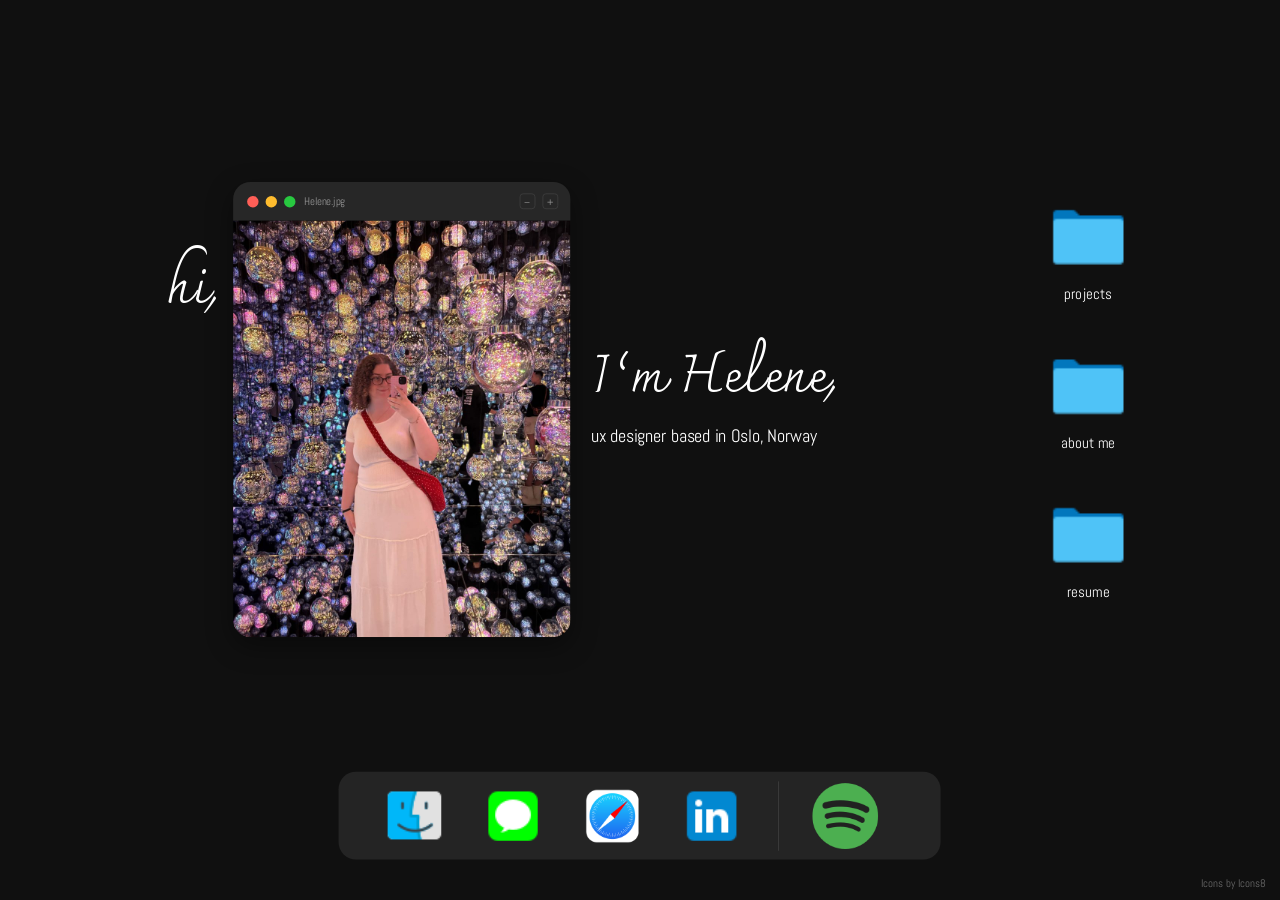
==== index.html @ e8d952a9 "Add files via upload" ====
<!DOCTYPE html>
<html lang="en">
<head>
<meta charset="UTF-8" />
<meta name="viewport" content="width=device-width, initial-scale=1.0" />
<title>Helene Widlund — UX Designer</title>
<meta name="description" content="Portfolio of Helene Widlund, UX designer based in Oslo, Norway." />
<link rel="preconnect" href="https://fonts.googleapis.com">
<link rel="preconnect" href="https://fonts.gstatic.com" crossorigin>
<link href="https://fonts.googleapis.com/css2?family=Abel&family=Charmonman:wght@400;700&display=swap" rel="stylesheet">
<link rel="stylesheet" href="style.css" />
</head>
<body>

<!-- ============ HOME DESKTOP SCENE ============ -->
<div class="stage-viewport" id="stage-viewport">
  <div class="stage" id="stage">

    <!-- Photo window -->
    <div class="photo-window">
      <div class="window-titlebar-strip">
        <div class="traffic-lights"><span class="dot dot-red"></span><span class="dot dot-yellow"></span><span class="dot dot-green"></span></div>
        <span class="photo-filename">Helene.jpg</span>
        <div class="zoom-controls">
          <button class="zoom-btn" id="zoom-out" aria-label="Zoom out">–</button>
          <button class="zoom-btn" id="zoom-in" aria-label="Zoom in">+</button>
        </div>
      </div>
      <div class="photo-frame">
        <img id="hero-photo" src="assets/images/hero-photo.jpg" alt="Helene at an immersive light installation" />
      </div>
    </div>

    <p class="script-text hi-text">hi,</p>

    <div class="intro-block">
      <p class="script-text im-helene">I&rsquo;m Helene,</p>
      <p class="tagline">ux designer based in Oslo, Norway</p>
    </div>

    <div class="folder-stack">
      <button class="folder-icon" data-open="projects">
        <img src="assets/images/folder-icon.png" alt="" />
        <span>projects</span>
      </button>
      <button class="folder-icon" data-open="about">
        <img src="assets/images/folder-icon.png" alt="" />
        <span>about me</span>
      </button>
      <a class="folder-icon" href="assets/resume.pdf" target="_blank" rel="noopener">
        <img src="assets/images/folder-icon.png" alt="" />
        <span>resume</span>
      </a>
    </div>

    <div class="dock">
      <a class="dock-icon" href="#" aria-label="Finder">
        <img src="assets/images/dock-finder.png" alt="Finder" />
      </a>
      <a class="dock-icon" href="mailto:helene.widUX@outlook.com" aria-label="Messages / contact">
        <img src="assets/images/dock-messages.png" alt="Messages" />
      </a>
      <a class="dock-icon" href="#" aria-label="Safari">
        <img class="dock-icon-safari" src="assets/images/dock-safari.png" alt="Safari" />
      </a>
      <a class="dock-icon" href="https://www.linkedin.com/in/helenewid" target="_blank" rel="noopener" aria-label="LinkedIn">
        <img src="assets/images/dock-linkedin.png" alt="LinkedIn" />
      </a>
      <span class="dock-divider"></span>
      <a class="dock-icon" href="https://open.spotify.com/" target="_blank" rel="noopener" aria-label="Spotify">
        <img src="assets/images/dock-spotify.png" alt="Spotify" />
      </a>
    </div>

  </div>
</div>

<a class="icon-credit" href="https://icons8.com" target="_blank" rel="noopener">Icons by Icons8</a>

<!-- ============ OVERLAY BACKDROP ============ -->
<div class="backdrop" id="backdrop"></div>

<!-- ============ PROJECTS WINDOW ============ -->
<div class="window projects-window" id="window-projects" role="dialog" aria-label="Projects">
  <div class="window-titlebar">
    <div class="traffic-lights">
      <button class="dot dot-red" data-close="projects" aria-label="Close"></button>
      <span class="dot dot-yellow"></span>
      <span class="dot dot-green"></span>
    </div>
  </div>
  <div class="window-body projects-body">
    <h2 class="projects-heading">Projects</h2>
    <ul class="projects-list">
      <li>
        <button class="project-row" data-open-project="wittario">
          <span class="project-logo" style="background:#e8e8e8;">
            <img src="assets/images/project-wittario-logo.png" alt="" />
          </span>
          <span class="project-copy">
            <span class="project-title">Wittario</span>
            <span class="project-desc">A learning platform in need of a UX redesign</span>
          </span>
        </button>
      </li>
      <li>
        <button class="project-row" data-open-project="suppassion">
          <span class="project-logo" style="background:#fff;">
            <img src="assets/images/project-suppassion-logo.png" alt="" />
          </span>
          <span class="project-copy">
            <span class="project-title">SupPassion</span>
            <span class="project-desc">A football app created for fans all over the world</span>
          </span>
        </button>
      </li>
    </ul>
  </div>
</div>

<!-- ============ ABOUT ME WINDOW ============ -->
<div class="window about-window" id="window-about" role="dialog" aria-label="About me">
  <div class="window-titlebar">
    <div class="traffic-lights">
      <button class="dot dot-red" data-close="about" aria-label="Close"></button>
      <span class="dot dot-yellow"></span>
      <span class="dot dot-green"></span>
    </div>
  </div>
  <div class="window-body about-body">
    <div class="about-layout">
      <aside class="about-sidebar">
        <button class="about-profile" data-about-tab="overview" aria-label="Back to overview">
          <img class="about-avatar" src="assets/images/about-avatar.jpg" alt="Helene" />
          <span class="about-profile-text">
            <span class="about-name">Helene</span>
            <span class="about-role">UX designer</span>
          </span>
        </button>
        <hr class="about-divider" />
        <nav class="about-nav">
          <button class="about-nav-item" data-about-tab="tools">
            <img src="assets/images/icon-tools.png" alt="" />
            <span>Tools &amp; Skills</span>
          </button>
          <button class="about-nav-item" data-about-tab="work">
            <img src="assets/images/icon-work.png" alt="" />
            <span>How I work</span>
          </button>
          <button class="about-nav-item" data-about-tab="experience">
            <img src="assets/images/icon-experience.png" alt="" />
            <span>Experience</span>
          </button>
          <button class="about-nav-item" data-about-tab="contact">
            <img src="assets/images/icon-contact.png" alt="" />
            <span>Contact</span>
          </button>
        </nav>
      </aside>

      <div class="about-main">

        <section class="about-panel" data-panel="overview">
          <p class="about-heading">Helene Widlund</p>
          <p class="about-subheading">UX designer &ndash; Oslo, Norway</p>
          <hr class="about-divider about-divider-main" />
          <div class="about-photo-frame">
            <img src="assets/images/about-photo.jpg" alt="Helene portrait" />
          </div>
        </section>

        <section class="about-panel" data-panel="tools" hidden>
          <p class="about-heading">Tools &amp; Skills</p>
          <p class="tool-group-label">Design &amp; Prototyping</p>
          <div class="pill-row">
            <span class="pill"><img src="assets/images/tool-figma.png" alt="" />Figma</span>
            <span class="pill"><img src="assets/images/tool-miro.png" alt="" />Miro</span>
            <span class="pill"><img src="assets/images/tool-illustrator.png" alt="" />Illustrator</span>
            <span class="pill"><img src="assets/images/tool-framer.png" alt="" />Framer</span>
          </div>
          <hr class="about-divider about-divider-main" />
          <p class="tool-group-label">Research &amp; Testing</p>
          <div class="pill-row">
            <span class="pill pill-plain">Observations</span>
            <span class="pill pill-plain">Workshops</span>
            <span class="pill pill-plain">Design thinking</span>
            <span class="pill pill-plain">User flows</span>
            <span class="pill pill-plain">Interviews</span>
            <span class="pill pill-plain">Comparative testing</span>
          </div>
        </section>

        <section class="about-panel" data-panel="work" hidden>
          <p class="about-heading">How I Work</p>
          <p class="about-subheading">My approach to design and collaboration.</p>
          <hr class="about-divider about-divider-main" />
          <ul class="work-principle-list">
            <li class="work-principle">
              <p class="work-principle-title">Start with the user, not the screen</p>
              <p class="work-principle-desc">I don&rsquo;t open Figma first. I start by understanding who I&rsquo;m designing for: through interviews, workshops, and mapping out how people actually move through a problem before I decide how to solve it.</p>
            </li>
            <li class="work-principle">
              <p class="work-principle-title">Structure before polish</p>
              <p class="work-principle-desc">A good experience needs a clear hierarchy before it needs a nice interface. I focus on getting the flow and the information right first, so the visual layer supports it instead of covering for it.</p>
            </li>
            <li class="work-principle">
              <p class="work-principle-title">Test early, adjust often</p>
              <p class="work-principle-desc">I&rsquo;d rather show something rough to real users early and be wrong quickly than spend weeks polishing a direction that isn&rsquo;t landing. Small rounds of testing shape almost everything I design.</p>
            </li>
            <li class="work-principle">
              <p class="work-principle-title">Simple, not empty</p>
              <p class="work-principle-desc">Removing features isn&rsquo;t the same as simplifying. I look for ways to organize and prioritize what&rsquo;s already there, so complexity feels manageable instead of overwhelming.</p>
            </li>
          </ul>
        </section>

        <section class="about-panel" data-panel="experience" hidden>
          <p class="about-heading">Experience</p>
          <ul class="experience-list">
            <li class="experience-entry">
              <p class="experience-role">Wittario &mdash; Project lead</p>
              <p class="experience-meta">November 2025 &ndash; February 2026</p>
              <p class="experience-desc">Project lead for a collaborative project combining integration with gamified learning.</p>
            </li>
            <li class="experience-entry">
              <p class="experience-role">SupPassion &mdash; UX &amp; Product Designer</p>
              <p class="experience-meta">2025 &ndash; 2026 &middot; Freelance</p>
              <p class="experience-desc">Freelance UX and product design work on SupPassion, a live match-room app for football fans.</p>
            </li>
            <li class="experience-entry">
              <p class="experience-role">Wittario &mdash; UX Design Intern</p>
              <p class="experience-meta">February 2025 &ndash; June 2025</p>
              <p class="experience-desc">Worked on the Wittario project as my graduation project for university.</p>
            </li>
          </ul>

          <hr class="about-divider" />

          <p class="about-heading" style="font-size:18px;">Education</p>
          <ul class="experience-list">
            <li class="experience-entry">
              <p class="experience-role">Bachelor&rsquo;s in UX Design</p>
              <p class="experience-meta">The Hague University of Applied Sciences &middot; 2022 &ndash; 2025</p>
            </li>
            <li class="experience-entry">
              <p class="experience-role">Bachelor&rsquo;s in History</p>
              <p class="experience-meta">University of South-Eastern Norway &middot; 2019 &ndash; 2022</p>
            </li>
          </ul>
        </section>

        <section class="about-panel" data-panel="contact" hidden>
          <p class="about-heading">Contact</p>
          <p class="placeholder-copy">Email: <a href="mailto:helene.widUX@outlook.com">helene.widUX@outlook.com</a><br />LinkedIn: <a href="https://www.linkedin.com/in/helenewid" target="_blank" rel="noopener">linkedin.com/in/helenewid</a></p>
        </section>

      </div>
    </div>
  </div>
</div>

<!-- ============ WITTARIO CASE STUDY WINDOW ============ -->
<div class="window wittario-window" id="window-wittario" role="dialog" aria-label="Wittario case study">
  <div class="window-titlebar">
    <div class="traffic-lights">
      <button class="dot dot-red" data-close="wittario" aria-label="Close"></button>
      <span class="dot dot-yellow"></span>
      <span class="dot dot-green"></span>
    </div>
    <button class="back-to-projects" data-back-to-projects>&larr; Projects</button>
  </div>

  <nav class="case-contents">
    <a href="#w-overview">Overview</a>
    <a href="#w-research">Research &amp; Discovery</a>
    <a href="#w-decisions">Design decisions</a>
    <a href="#w-outcome">Outcome</a>
  </nav>

  <div class="window-body wittario-body">

    <section id="w-overview" class="case-section">
      <h1 class="case-title">Wittario</h1>

      <div class="case-hero">
        <img class="case-hero-image" src="assets/images/wittario-hero.webp" alt="Wittario home page open on a laptop" />
        <div class="case-meta-cards">
          <div class="meta-card"><span class="meta-label">My role</span><span class="meta-value">UX/UI Designer</span></div>
          <div class="meta-card"><span class="meta-label">Timeline</span><span class="meta-value">Spring 2025</span></div>
          <div class="meta-card">
            <span class="meta-label">Tools used</span>
            <span class="meta-value meta-tools">
              <img src="assets/images/wittario-tool-figma.png" alt="Figma" />
              <img src="assets/images/wittario-tool-miro.png" alt="Miro" />
            </span>
          </div>
        </div>
      </div>

      <p class="case-copy">Wittario is a platform where users can create learning games, but the game creation experience had become difficult to navigate. Important actions competed for attention, the next steps were sometimes unclear, and creating content was more complicated than necessary.</p>
      <p class="case-copy">The challenge was to make existing functionalities feel clearer, more structured and easier to move through.</p>

      <hr class="case-divider" />

      <p class="case-subheading">My process</p>
      <div class="process-steps">
        <span class="process-step">Research</span>
        <span class="process-step">Analyse</span>
        <span class="process-step">Ideate</span>
        <span class="process-step">Prototype</span>
        <span class="process-step">Test</span>
      </div>
    </section>

    <section id="w-research" class="case-section">
      <p class="case-subheading">Research &amp; Discovery</p>
      <p class="case-copy">I started this project with a platform analysis of Wittario itself. This way, I could go in with a fresh set of eyes and take on the role of a new user myself to see where and why the users got stuck.</p>
      <p class="case-copy">The goal of the discovery phase was to understand where the friction happened in the existing flow.</p>

      <p class="case-subheading case-subheading-sm">Key insights</p>
      <ul class="insight-list">
        <li>
          <span class="insight-title">Clearer guidance</span>
          <p>The UI presented users with the functionalities they needed, but the hierarchy did not communicate clear enough where to begin or what happens next.</p>
        </li>
        <li>
          <span class="insight-title">Too much is never good</span>
          <p>Creating games involved information and actions competing within the same space. Simplifying that became an important focus.</p>
        </li>
        <li>
          <span class="insight-title">Missing functionalities was not the problem</span>
          <p>Rather than adding even more features, the focus needed to be on making the existing functionalities easier to use and understand.</p>
        </li>
      </ul>
    </section>

    <section id="w-decisions" class="case-section">
      <p class="case-subheading">Design decisions</p>

      <div class="before-shot">
        <img src="assets/images/wittario-before.png" alt="Wittario before redesign" />
        <p class="before-caption before-caption-1">Unclear starting point</p>
        <p class="before-caption before-caption-2">What&rsquo;s the difference?</p>
      </div>

      <div class="compare-card">
        <p class="compare-heading">The homepage</p>
        <div class="compare-row">
          <p class="compare-copy">The new structure gives a stronger sense of progression and direction, and makes the information easier to scan.</p>
          <img src="assets/images/wittario-homepage-1.png" alt="Redesigned Wittario homepage" />
        </div>
        <p class="compare-footnote">The redesigned homepage</p>
      </div>

      <div class="compare-card">
        <p class="compare-heading">Game creation</p>
        <div class="compare-row">
          <p class="compare-copy">The new structure gives a stronger sense of progression and direction, and makes the information easier to scan.</p>
          <div class="compare-image-pair">
            <img src="assets/images/wittario-taskmanager.png" alt="Redesigned task creation screen" />
            <img src="assets/images/wittario-game-type.png" alt="Redesigned game type selection screen" />
          </div>
        </div>
        <p class="compare-footnote">The new pages for game and task creation</p>
      </div>
    </section>

    <section id="w-outcome" class="case-section">
      <p class="case-subheading">Outcome &amp; reflection</p>
      <p class="case-copy">This project made it clear to me that simplifying an experience doesn&rsquo;t necessarily mean removing functionality. It&rsquo;s often more important to create a good structure and hierarchy for users to understand so that complex functionalities won&rsquo;t get overwhelming.</p>
      <p class="case-subheading case-subheading-sm">What I&rsquo;d do differently</p>
      <p class="case-copy">I would have liked to involve users even earlier and more frequently throughout the design process, using smaller rounds of testing to validate my design before developing them further.</p>
    </section>

  </div>
</div>

<!-- ============ SUPPASSION CASE STUDY WINDOW ============ -->
<div class="window wittario-window" id="window-suppassion" role="dialog" aria-label="SupPassion case study">
  <div class="window-titlebar">
    <div class="traffic-lights">
      <button class="dot dot-red" data-close="suppassion" aria-label="Close"></button>
      <span class="dot dot-yellow"></span>
      <span class="dot dot-green"></span>
    </div>
    <button class="back-to-projects" data-back-to-projects>&larr; Projects</button>
  </div>

  <nav class="case-contents">
    <a href="#s-overview">Overview</a>
    <a href="#s-research">Research &amp; Discovery</a>
    <a href="#s-decisions">Design decisions</a>
    <a href="#s-outcome">Outcome</a>
  </nav>

  <div class="window-body wittario-body">

    <section id="s-overview" class="case-section">
      <h1 class="case-title">SupPassion</h1>

      <div class="case-hero">
        <img class="case-hero-image" src="assets/images/suppassion-hero.png" alt="SupPassion login screen on a phone" />
        <div class="case-meta-cards">
          <div class="meta-card"><span class="meta-label">My role</span><span class="meta-value">Product Designer</span></div>
          <div class="meta-card"><span class="meta-label">Timeline</span><span class="meta-value">2025&ndash;2026</span></div>
          <div class="meta-card">
            <span class="meta-label">Tools used</span>
            <span class="meta-value meta-tools">
              <img src="assets/images/tool-figma.png" alt="Figma" />
              <img src="assets/images/tool-miro.png" alt="Miro" />
            </span>
          </div>
        </div>
      </div>

      <p class="case-copy">SupPassion is an app that works as a live match room where friends can react, compete and experience a football game together. Supporters can create a group with their friends, communicate through text and audio, participate in playful activities, and follow the match together.</p>
      <p class="case-copy">The biggest design challenge of this project was to find a balance between energy and activity without making the experience too noisy. It was important to find a good middle-ground, to make sure not too much would happen at the same time.</p>

      <hr class="case-divider" />

      <p class="case-subheading">My process</p>
      <div class="process-steps">
        <span class="process-step">Research</span>
        <span class="process-step">Analyse</span>
        <span class="process-step">Ideate</span>
        <span class="process-step">Prototype</span>
        <span class="process-step">Test</span>
      </div>
    </section>

    <section id="s-research" class="case-section">
      <p class="case-subheading">Research &amp; Discovery</p>
      <p class="case-copy">Without much football-watching experience myself, I had to do extensive research into the user to find out what they would want out of an app like this. I did interviews, held workshops, and created a whole bunch of concepts that I laid out for the user.</p>

      <p class="case-subheading case-subheading-sm">Key insights</p>
      <ul class="insight-list">
        <li>
          <span class="insight-title">Too much can become overwhelming</span>
          <p>Combining live content, chat, predictions, competition and group interaction can quickly become too much for the user. It&rsquo;s important to find a balance.</p>
        </li>
        <li>
          <span class="insight-title">Gamification creates reasons to stay</span>
          <p>Predictions, quizzes, AI tactical content and friend leaderboards make participation playful and fun, and gives the user an incentive to stay active.</p>
        </li>
      </ul>

      <div class="compare-image-pair" style="margin-top:20px;">
        <img src="assets/images/suppassion-matchroom-home.png" alt="Match room home screen" />
        <img src="assets/images/suppassion-chat.png" alt="Chat list screen" />
      </div>
    </section>

    <section id="s-decisions" class="case-section">
      <p class="case-subheading">Design decisions</p>

      <div class="compare-card">
        <p class="compare-heading">A central matchroom</p>
        <div class="compare-row">
          <p class="compare-copy">The experience was organized around a single live space that stays active before, during, and after kick-off.</p>
          <div class="compare-image-pair">
            <img src="assets/images/suppassion-matchroom-before.png" alt="Matchroom before kickoff" />
            <img src="assets/images/suppassion-matchroom-during.png" alt="Matchroom during the game" />
          </div>
        </div>
        <p class="compare-footnote">The matchroom before and during a game</p>
      </div>

      <div class="compare-card">
        <p class="compare-heading">Simple gamification</p>
        <div class="compare-row">
          <p class="compare-copy">Points, predictions, quizzes and leaderboards were used to encourage participation and friendly competition between friends, without making that the main experience.</p>
          <img src="assets/images/suppassion-friendgroup.png" alt="Friend group page" />
        </div>
        <p class="compare-footnote">The friend-group page</p>
      </div>
    </section>

    <section id="s-outcome" class="case-section">
      <p class="case-subheading">Outcome &amp; reflection</p>
      <p class="case-copy">SupPassion so far has created a strong foundation for a more social and interactive match experience. It is still a work in progress, with more testing and iteration waiting to happen.</p>
      <p class="case-copy">The project taught me how to design for community, emotion and live engagement, something I have never done before.</p>
      <p class="case-subheading case-subheading-sm">What I&rsquo;d do differently</p>
      <p class="case-copy">I would have liked to bring even more users in during the research phase, to get even more insights into what users might want. I would also have liked to get more input on just the design part, what users liked and didn&rsquo;t like. More testing is always wanted and needed.</p>
    </section>

  </div>
</div>

<script src="script.js"></script>
</body>
</html>
---- style.css ----
:root {
  --bg: #101010;
  --panel: #242424;
  --panel-alt: #272727;
  --border: #3d3d3d;
  --text-dim: #bababa;
  --text-dimmer: #9a9a9a;
  --text-faint: #8c8c8c;
  --accent: #0086d9;
  --green-bg: #252f20;
  --green-border: #8fa783;
  --font-script: 'Charmonman', cursive;
  --font-body: 'Abel', sans-serif;
}

* { box-sizing: border-box; }

html, body {
  margin: 0;
  padding: 0;
  background: var(--bg);
  color: #fff;
  font-family: var(--font-body);
  overflow-x: hidden;
}

button { font: inherit; }
a { color: inherit; }

/* ============ HOME STAGE ============ */

.stage-viewport {
  width: 100vw;
  height: 100vh;
  overflow: hidden;
  display: flex;
  align-items: center;
  justify-content: center;
  background: var(--bg);
}

.stage {
  position: relative;
  width: 1440px;
  height: 1024px;
  flex-shrink: 0;
  transform-origin: center center;
}

.script-text {
  position: absolute;
  font-family: var(--font-script);
  font-size: 60px;
  color: #fff;
  margin: 0;
  white-space: nowrap;
  line-height: 1;
}
.hi-text { left: 181px; top: 300px; }
.intro-block { position: absolute; left: 664px; top: 401px; }
.im-helene { position: static; margin: 0; }
.tagline {
  margin: 22px 0 0;
  font-family: var(--font-body);
  font-size: 20px;
  color: #fff;
}

.photo-window {
  position: absolute;
  left: 257px;
  top: 207px;
  width: 384px;
  height: 518px;
  border-radius: 20px;
  overflow: hidden;
  box-shadow: 0 10px 30px rgba(0,0,0,.4);
}
.window-titlebar-strip {
  height: 44px;
  background: var(--panel-alt);
  display: flex;
  align-items: center;
  gap: 10px;
  padding: 0 14px 0 16px;
}
.photo-filename { font-size: 12px; color: #969696; }
.zoom-controls { margin-left: auto; display: flex; gap: 8px; }
.zoom-btn {
  width: 18px; height: 18px;
  border-radius: 4px;
  border: 1px solid var(--border);
  background: transparent;
  color: #969696;
  cursor: pointer;
  line-height: 1;
  display: flex; align-items: center; justify-content: center;
  font-size: 13px;
}
.photo-frame {
  height: 474px;
  overflow: hidden;
}
.photo-frame img {
  width: 100%; height: 100%;
  object-fit: cover;
  transition: transform .25s ease;
  transform: scale(1);
}
.photo-frame.zoomed img { transform: scale(1.18); }

.folder-stack {
  position: absolute;
  left: 1182px;
  top: 220px;
  display: flex;
  flex-direction: column;
  gap: 44px;
}
.folder-icon {
  width: 96px;
  background: none;
  border: none;
  color: #fff;
  cursor: pointer;
  display: flex;
  flex-direction: column;
  align-items: center;
  gap: 6px;
  text-decoration: none;
}
.folder-icon img { width: 96px; height: 96px; }
.folder-icon span { font-family: var(--font-body); font-size: 17px; }

.dock {
  position: absolute;
  left: 377px;
  top: 878px;
  width: 685px;
  height: 100px;
  background: var(--panel);
  border-radius: 20px;
  display: flex;
  align-items: center;
  padding: 0 48px;
  gap: 38px;
}
.dock-icon { width: 75px; height: 75px; flex-shrink: 0; display: block; border-radius: 16px; overflow: hidden; }
.dock-icon img { width: 100%; height: 100%; object-fit: cover; }
.dock-icon-safari { transform: scale(0.8); }
.dock-divider { width: 1px; height: 79px; background: var(--border); flex-shrink: 0; }

/* ============ OVERLAYS ============ */

.backdrop {
  position: fixed; inset: 0;
  background: rgba(0,0,0,.55);
  opacity: 0;
  pointer-events: none;
  transition: opacity .18s ease;
  z-index: 40;
}
.backdrop.open { opacity: 1; pointer-events: auto; }

.window {
  position: fixed;
  top: 50%; left: 50%;
  transform: translate(-50%,-50%) scale(.97);
  background: var(--bg);
  border: 1px solid var(--border);
  border-radius: 20px;
  box-shadow: 0 20px 60px rgba(0,0,0,.6);
  z-index: 50;
  opacity: 0;
  pointer-events: none;
  transition: opacity .16s ease, transform .16s ease;
  display: flex;
  flex-direction: column;
  max-height: 85vh;
  max-width: 94vw;
}
.window.open { opacity: 1; pointer-events: auto; transform: translate(-50%,-50%) scale(1); }

.window-titlebar {
  display: flex;
  align-items: center;
  gap: 12px;
  padding: 18px 20px 8px;
  flex-shrink: 0;
}
.traffic-lights { display: flex; gap: 8px; }
.dot { width: 13px; height: 13px; border-radius: 50%; border: none; padding: 0; }
.dot-red { background: #ff5f57; cursor: pointer; }
.dot-yellow { background: #febc2e; }
.dot-green { background: #28c840; }

.window-body { overflow-y: auto; padding: 8px 32px 32px; flex: 1; }

/* Projects window */
.projects-window { width: min(92vw, 480px); }
.projects-heading { font-size: 20px; letter-spacing: .04em; margin: 4px 0 12px; }
.projects-list { list-style: none; margin: 0; padding: 0; }
.project-row {
  display: flex; align-items: center; gap: 16px;
  width: 100%; background: none; border: none;
  padding: 16px 4px; text-align: left; cursor: pointer;
  border-bottom: 1px solid var(--border);
  color: #fff;
}
.projects-list li:last-child .project-row { border-bottom: none; }
.project-row-disabled { cursor: default; opacity: .55; }
.project-logo {
  width: 56px; height: 56px; border-radius: 10px; flex-shrink: 0;
  display: flex; align-items: center; justify-content: center; overflow: hidden;
}
.project-logo img { width: 100%; height: 100%; object-fit: contain; }
.project-copy { display: flex; flex-direction: column; gap: 4px; min-width: 0; }
.project-title { font-size: 18px; }
.project-desc { font-size: 14px; color: var(--text-dimmer); }
.coming-soon-badge {
  margin-left: auto; font-size: 11px; color: var(--text-dimmer);
  border: 1px solid var(--border); border-radius: 20px; padding: 4px 10px; white-space: nowrap;
}

/* About window */
.about-window { width: min(92vw, 820px); }
.about-layout { display: flex; gap: 24px; align-items: flex-start; }
.about-sidebar {
  width: 230px; flex-shrink: 0; background: var(--panel);
  border: 1px solid var(--border); border-radius: 20px; padding: 20px;
}
.about-profile {
  display: flex; align-items: center; gap: 12px;
  background: none; border: none; padding: 0; margin: 0;
  cursor: pointer; text-align: left; width: 100%;
  border-radius: 10px;
}
.about-profile:hover .about-avatar { outline: 2px solid var(--accent); outline-offset: 2px; }
.about-profile-text { display: flex; flex-direction: column; gap: 2px; }
.about-name { font-size: 18px; margin: 0; display: block; }
.about-role { font-size: 12px; color: #d0cece; margin: 2px 0 0; display: block; }
.about-avatar { width: 56px; height: 56px; border-radius: 50%; object-fit: cover; }
.about-divider { border: none; border-top: 1px solid var(--border); margin: 16px 0; }
.about-nav { display: flex; flex-direction: column; gap: 4px; }
.about-nav-item {
  display: flex; align-items: center; gap: 10px; background: none; border: none;
  border-radius: 10px; padding: 10px 12px; font-size: 16px; color: #fff;
  cursor: pointer; text-align: left;
}
.about-nav-item img { width: 16px; height: 16px; }
.about-nav-item.active { background: var(--accent); }
.about-main { flex: 1; min-width: 0; padding-top: 4px; }
.about-heading { font-size: 22px; margin: 0 0 4px; }
.about-subheading { font-size: 14px; color: var(--text-dim); margin: 0; }
.about-divider-main { margin: 16px 0 20px; }
.about-photo-frame {
  width: 220px; max-width: 100%; border: 1px solid var(--border);
  border-radius: 20px; overflow: hidden; aspect-ratio: 242 / 275;
}
.about-photo-frame img { width: 100%; height: 100%; object-fit: cover; }
.tool-group-label { font-size: 14px; margin: 0 0 12px; }
.pill-row { display: flex; flex-wrap: wrap; gap: 10px; margin-bottom: 20px; }
.pill {
  display: flex; align-items: center; gap: 8px; background: var(--panel);
  border: 1px solid var(--border); border-radius: 10px; padding: 8px 14px;
  font-size: 14px; white-space: nowrap;
}
.pill img { width: 20px; height: 20px; object-fit: contain; }
.placeholder-copy { font-size: 15px; color: var(--text-dim); line-height: 1.5; }
.experience-list { list-style: none; padding: 0; margin: 0 0 20px; }
.experience-entry { margin-bottom: 16px; }
.experience-entry:last-child { margin-bottom: 0; }
.experience-role { font-size: 16px; color: #fff; margin: 0; }
.experience-meta { font-size: 13px; color: var(--text-dimmer); margin: 2px 0 6px; }
.experience-desc { font-size: 14px; color: var(--text-dim); line-height: 1.5; margin: 0; }

.work-principle-list { list-style: none; padding: 0; margin: 0; }
.work-principle {
  padding: 18px 0;
  border-bottom: 1px solid var(--border);
}
.work-principle:first-child { padding-top: 0; }
.work-principle:last-child { border-bottom: none; padding-bottom: 0; }
.work-principle-title { font-size: 16px; color: #fff; margin: 0 0 6px; }
.work-principle-desc { font-size: 14px; color: var(--text-dim); line-height: 1.5; margin: 0; max-width: 55ch; }

@media (max-width: 640px) {
  .about-layout { flex-direction: column; }
  .about-sidebar { width: 100%; }
}

/* Wittario case study window */
.wittario-window { width: min(92vw, 760px); }
.wittario-window .window-titlebar { justify-content: space-between; }
.back-to-projects {
  background: none; border: 1px solid var(--border); border-radius: 20px;
  color: #fff; font-size: 13px; padding: 6px 14px; cursor: pointer;
}
.case-contents {
  display: flex; gap: 18px; overflow-x: auto; padding: 4px 32px 16px;
  flex-shrink: 0; border-bottom: 1px solid var(--border);
}
.case-contents a { font-size: 14px; color: var(--text-dim); text-decoration: none; white-space: nowrap; }
.case-contents a:hover { color: #fff; }
.wittario-body { scroll-behavior: smooth; }
.case-section { padding-top: 28px; padding-bottom: 16px; border-bottom: 1px solid var(--border); }
.case-section:last-child { border-bottom: none; }
.case-title { font-weight: 400; font-size: clamp(40px, 9vw, 72px); margin: 0 0 24px; }
.case-hero { display: flex; gap: 16px; flex-wrap: wrap; margin-bottom: 24px; }
.case-hero-image { flex: 1 1 260px; max-width: 340px; width: 100%; height: 230px; border-radius: 10px; object-fit: cover; }
.case-meta-cards { display: flex; flex-direction: column; gap: 12px; flex: 1 1 160px; }
.meta-card {
  background: var(--panel); border: 1px solid var(--border); border-radius: 10px;
  padding: 12px 16px; display: flex; flex-direction: column; gap: 6px;
}
.meta-label { font-size: 13px; color: var(--text-faint); }
.meta-value { font-size: 15px; }
.meta-tools { display: flex; gap: 8px; }
.meta-tools img { width: 24px; height: 24px; }
.case-copy { font-size: 16px; line-height: 1.6; margin: 0 0 14px; max-width: 60ch; }
.case-divider { border: none; border-top: 1px solid var(--border); margin: 20px 0; }
.case-subheading { font-size: 22px; margin: 0 0 16px; }
.case-subheading-sm { font-size: 18px; margin-top: 24px; }
.process-steps { display: flex; flex-wrap: wrap; gap: 10px; }
.process-step {
  border: 1px solid var(--green-border); background: var(--green-bg);
  border-radius: 10px; padding: 10px 18px; font-size: 15px;
}
.insight-list { list-style: none; margin: 0; padding: 0; display: flex; flex-direction: column; gap: 16px; }
.insight-list li { border-left: 2px solid var(--border); padding-left: 14px; }
.insight-title { display: block; font-size: 16px; margin-bottom: 4px; }
.insight-list p { margin: 0; font-size: 15px; color: var(--text-dim); line-height: 1.5; max-width: 60ch; }
.before-shot { position: relative; margin-bottom: 24px; }
.before-shot img { width: 100%; border-radius: 10px; display: block; }
.before-caption {
  position: absolute; font-size: 13px; color: #fff;
  background: rgba(0,0,0,.55); padding: 4px 8px; border-radius: 6px;
}
.before-caption-1 { top: 12px; right: 12px; }
.before-caption-2 { bottom: 12px; left: 50%; transform: translateX(-50%); }
.compare-card { background: var(--panel); border: 1px solid var(--border); border-radius: 10px; padding: 18px; margin-bottom: 20px; }
.compare-heading { font-size: 17px; margin: 0 0 12px; }
.compare-row { display: flex; gap: 16px; flex-wrap: wrap-reverse; align-items: center; }
.compare-copy { flex: 1 1 180px; font-size: 15px; line-height: 1.5; margin: 0; }
.compare-row img { flex: 0 1 auto; max-width: 190px; width: 100%; height: auto; border-radius: 6px; }
.compare-image-pair { display: flex; flex-wrap: wrap; gap: 10px; flex: 0 1 auto; }
.compare-image-pair img { flex: 0 1 auto; max-width: 130px; width: 100%; height: auto; border-radius: 6px; }
.compare-footnote { font-size: 12px; color: #989898; margin: 10px 0 0; }

@media (prefers-reduced-motion: reduce) {
  .window, .backdrop, .photo-frame img { transition: none; }
}

.icon-credit {
  position: fixed;
  right: 14px;
  bottom: 10px;
  font-size: 11px;
  color: #6b6b6b;
  text-decoration: none;
  z-index: 60;
}
.icon-credit:hover { color: #bababa; }

/* ============ MOBILE HOME SCREEN ============
   Below this width the fixed 1440x1024 desktop scene is dropped in favor
   of a normal stacked layout with larger, easier-to-tap elements. */
@media (max-width: 700px) {
  .stage-viewport {
    height: auto;
    min-height: 100vh;
    align-items: flex-start;
    overflow-y: auto;
    padding: 32px 0 90px;
  }
  .stage {
    position: static;
    width: 100%;
    max-width: 420px;
    height: auto;
    margin: 0 auto;
    display: flex;
    flex-direction: column;
    align-items: center;
    gap: 28px;
    padding: 0 20px;
  }

  .photo-window {
    position: static;
    order: 1;
    width: 100%;
    max-width: 320px;
    height: auto;
  }
  .photo-frame { height: 0; padding-bottom: 123.4%; position: relative; }
  .photo-frame img { position: absolute; inset: 0; }

  .script-text { position: static; font-size: 42px; text-align: center; white-space: normal; }
  .hi-text { order: 2; }

  .intro-block { position: static; order: 3; text-align: center; }
  .tagline { font-size: 17px; }

  .folder-stack {
    position: static;
    order: 4;
    flex-direction: row;
    flex-wrap: wrap;
    justify-content: center;
    gap: 22px;
    width: 100%;
  }
  .folder-icon { width: 76px; }
  .folder-icon img { width: 76px; height: 76px; }
  .folder-icon span { font-size: 15px; }

  .dock {
    position: static;
    order: 5;
    width: auto;
    max-width: 100%;
    height: auto;
    padding: 10px 14px;
    gap: 12px;
    flex-wrap: wrap;
    justify-content: center;
  }
  .dock-icon, .dock-icon img { width: 46px; height: 46px; }
  .dock-divider { height: 38px; }

  .icon-credit { position: static; margin-top: 18px; text-align: center; }
}
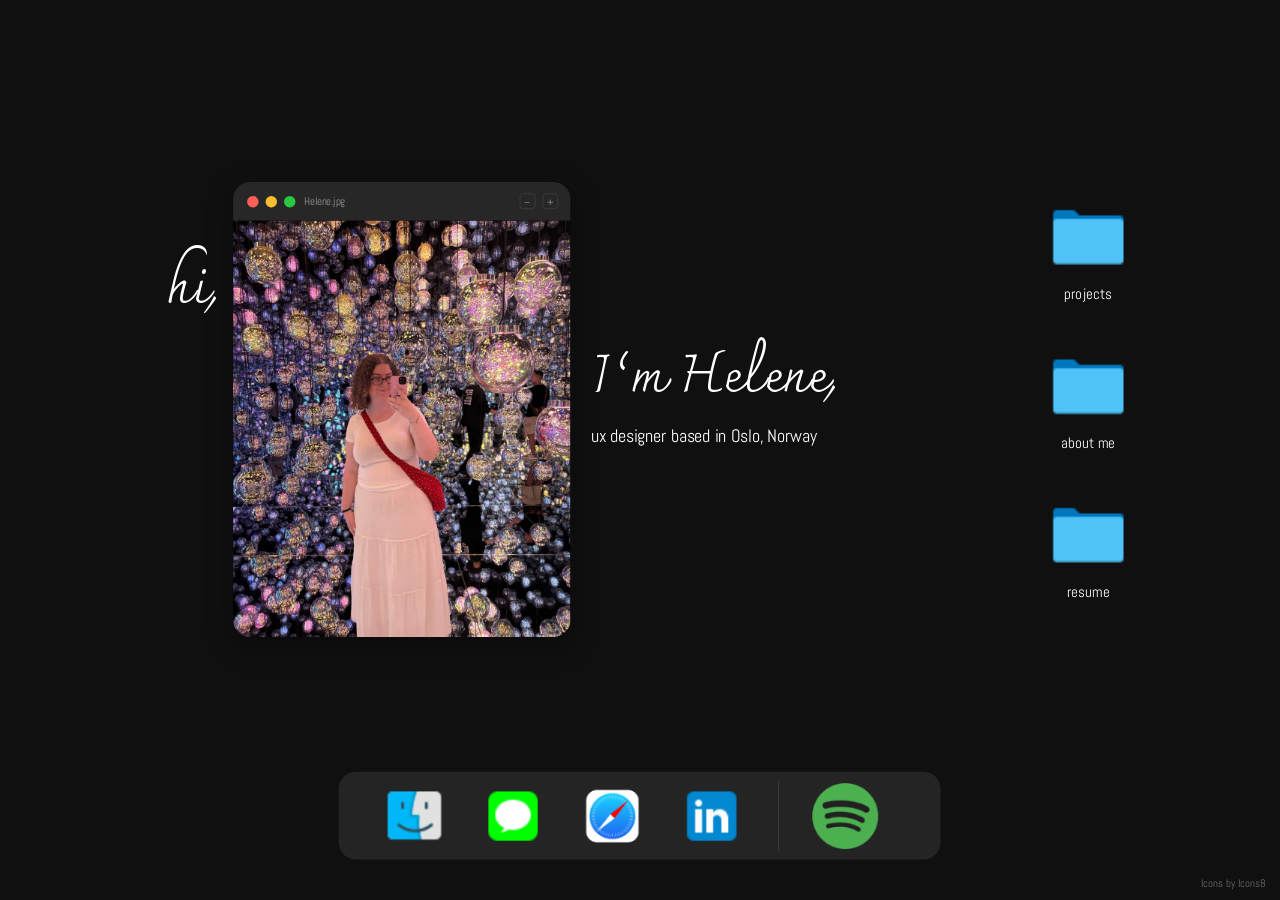
==== commit 585e59bf: "Add files via upload" ====
--- a/index.html
+++ b/index.html
@@ -297,8 +297,11 @@
         </div>
       </div>
 
-      <p class="case-copy">Wittario is a platform where users can create learning games, but the game creation experience had become difficult to navigate. Important actions competed for attention, the next steps were sometimes unclear, and creating content was more complicated than necessary.</p>
-      <p class="case-copy">The challenge was to make existing functionalities feel clearer, more structured and easier to move through.</p>
+      <p class="case-subheading case-subheading-sm">The challenge</p>
+      <p class="case-copy">Wittario&rsquo;s game creation experience had become difficult to navigate as more functionality was added. Users had access to the features they needed, but unclear hierarchy and competing actions made it difficult to understand where to begin and what to do next.</p>
+
+      <p class="case-subheading case-subheading-sm">My role</p>
+      <p class="case-copy">As a UX Design Intern, I worked across research, usability testing, interaction design and prototyping to identify friction in the existing experience and explore ways to make key workflows clearer.</p>
 
       <hr class="case-divider" />
 
@@ -317,56 +320,119 @@
       <p class="case-copy">I started this project with a platform analysis of Wittario itself. This way, I could go in with a fresh set of eyes and take on the role of a new user myself to see where and why the users got stuck.</p>
       <p class="case-copy">The goal of the discovery phase was to understand where the friction happened in the existing flow.</p>
 
+      <div class="method-badges">
+        <span class="method-badge">Platform analysis</span>
+        <span class="method-badge">User interviews</span>
+        <span class="method-badge">Usability testing</span>
+        <span class="method-badge">Workshops</span>
+      </div>
+
+      <p class="case-subheading case-subheading-sm">What I wanted to learn</p>
+      <ul class="question-list">
+        <li>Where do users hesitate or get stuck?</li>
+        <li>How do users understand the existing navigation and hierarchy?</li>
+        <li>Which parts of game creation create the most friction?</li>
+      </ul>
+
+      <div class="research-image-row">
+        <figure class="research-figure">
+          <a href="assets/images/wittario-affinity.jpg" target="_blank" rel="noopener">
+            <img src="assets/images/wittario-affinity.jpg" alt="Affinity diagram grouping user feedback into themes" />
+          </a>
+          <figcaption>Affinity diagram &mdash; grouping feedback into themes</figcaption>
+        </figure>
+        <figure class="research-figure">
+          <a href="assets/images/wittario-scamper.jpg" target="_blank" rel="noopener">
+            <img src="assets/images/wittario-scamper.jpg" alt="SCAMPER ideation worksheet" />
+          </a>
+          <figcaption>SCAMPER &mdash; exploring ways to improve the UX</figcaption>
+        </figure>
+      </div>
+
       <p class="case-subheading case-subheading-sm">Key insights</p>
-      <ul class="insight-list">
-        <li>
-          <span class="insight-title">Clearer guidance</span>
-          <p>The UI presented users with the functionalities they needed, but the hierarchy did not communicate clear enough where to begin or what happens next.</p>
+      <ul class="insight-chain-list">
+        <li class="insight-chain">
+          <p class="chain-row"><span class="chain-label">Observation</span><span class="chain-text">Users had difficulty identifying where to begin when creating content.</span></p>
+          <p class="chain-arrow">&darr;</p>
+          <p class="chain-row"><span class="chain-label">Insight</span><span class="chain-text is-insight">The problem wasn&rsquo;t a lack of functionality, but hierarchy.</span></p>
+          <p class="chain-arrow">&darr;</p>
+          <p class="chain-row"><span class="chain-label">Design implication</span><span class="chain-text">Prioritise primary actions instead of adding more features.</span></p>
         </li>
-        <li>
-          <span class="insight-title">Too much is never good</span>
-          <p>Creating games involved information and actions competing within the same space. Simplifying that became an important focus.</p>
+        <li class="insight-chain">
+          <p class="chain-row"><span class="chain-label">Observation</span><span class="chain-text">Information and actions competed for attention within the same screen during game creation.</span></p>
+          <p class="chain-arrow">&darr;</p>
+          <p class="chain-row"><span class="chain-label">Insight</span><span class="chain-text is-insight">When everything is presented with equal weight, users struggle to know what to focus on first.</span></p>
+          <p class="chain-arrow">&darr;</p>
+          <p class="chain-row"><span class="chain-label">Design implication</span><span class="chain-text">Reduce visual noise and give primary actions more visual weight than secondary ones.</span></p>
         </li>
-        <li>
-          <span class="insight-title">Missing functionalities was not the problem</span>
-          <p>Rather than adding even more features, the focus needed to be on making the existing functionalities easier to use and understand.</p>
+        <li class="insight-chain">
+          <p class="chain-row"><span class="chain-label">Observation</span><span class="chain-text">Users already had access to the functionality they needed, but still struggled to complete tasks.</span></p>
+          <p class="chain-arrow">&darr;</p>
+          <p class="chain-row"><span class="chain-label">Insight</span><span class="chain-text is-insight">Missing features weren&rsquo;t the issue. The real problem was usability and clarity.</span></p>
+          <p class="chain-arrow">&darr;</p>
+          <p class="chain-row"><span class="chain-label">Design implication</span><span class="chain-text">Focus on improving existing flows rather than expanding scope with new functionality.</span></p>
         </li>
       </ul>
     </section>
 
     <section id="w-decisions" class="case-section">
       <p class="case-subheading">Design decisions</p>
-
-      <div class="before-shot">
-        <img src="assets/images/wittario-before.png" alt="Wittario before redesign" />
-        <p class="before-caption before-caption-1">Unclear starting point</p>
-        <p class="before-caption before-caption-2">What&rsquo;s the difference?</p>
-      </div>
-
-      <div class="compare-card">
-        <p class="compare-heading">The homepage</p>
-        <div class="compare-row">
-          <p class="compare-copy">The new structure gives a stronger sense of progression and direction, and makes the information easier to scan.</p>
-          <img src="assets/images/wittario-homepage-1.png" alt="Redesigned Wittario homepage" />
-        </div>
-        <p class="compare-footnote">The redesigned homepage</p>
-      </div>
-
-      <div class="compare-card">
-        <p class="compare-heading">Game creation</p>
-        <div class="compare-row">
-          <p class="compare-copy">The new structure gives a stronger sense of progression and direction, and makes the information easier to scan.</p>
-          <div class="compare-image-pair">
-            <img src="assets/images/wittario-taskmanager.png" alt="Redesigned task creation screen" />
-            <img src="assets/images/wittario-game-type.png" alt="Redesigned game type selection screen" />
-          </div>
-        </div>
-        <p class="compare-footnote">The new pages for game and task creation</p>
+      <p class="section-transition">Based on these insights, I sketched early concepts before moving into higher-fidelity design, focused on giving key actions a clearer hierarchy.</p>
+
+      <div class="research-image-row">
+        <figure class="research-figure">
+          <a href="assets/images/wittario-lowfi-home.jpg" target="_blank" rel="noopener">
+            <img src="assets/images/wittario-lowfi-home.jpg" alt="Low-fi wireframe of the home page for a new user" />
+          </a>
+          <figcaption>Early low-fi concept &mdash; home page</figcaption>
+        </figure>
+        <figure class="research-figure">
+          <a href="assets/images/wittario-lowfi-gamecreation.jpg" target="_blank" rel="noopener">
+            <img src="assets/images/wittario-lowfi-gamecreation.jpg" alt="Low-fi wireframe of the game creation home screen" />
+          </a>
+          <figcaption>Early low-fi concept &mdash; game creation</figcaption>
+        </figure>
+      </div>
+
+      <div class="before-block">
+        <div class="before-image-wrap">
+          <span class="before-tag">Before</span>
+          <img src="assets/images/wittario-before.png" alt="Wittario dashboard before redesign" />
+        </div>
+        <ul class="problem-list">
+          <li>Multiple actions competing for attention</li>
+          <li>Unclear starting point</li>
+          <li>Weak hierarchy</li>
+        </ul>
+      </div>
+
+      <div class="showcase-card">
+        <p class="showcase-heading">The homepage</p>
+        <p class="showcase-copy">Usability testing showed users hesitated on the old dashboard because three equally-weighted cards gave no clear sense of what to do first. I redesigned the homepage around a single primary action, with a stronger visual hierarchy that gives the layout a clearer sense of progression and makes the information easier to scan.</p>
+        <a href="assets/images/wittario-homepage-1.png" target="_blank" rel="noopener">
+          <img class="showcase-image" src="assets/images/wittario-homepage-1.png" alt="Redesigned Wittario homepage" />
+        </a>
+        <p class="showcase-footnote">The redesigned homepage</p>
+      </div>
+
+      <div class="showcase-card">
+        <p class="showcase-heading">Game creation</p>
+        <p class="showcase-copy">Interviews and testing showed that competing actions during game creation made it unclear what to focus on. I restructured the flow so tasks and settings are handled in clearly separated steps, giving the pages a stronger sense of progression and making the information easier to scan.</p>
+        <div class="showcase-image-pair">
+          <a href="assets/images/wittario-taskmanager.png" target="_blank" rel="noopener">
+            <img class="showcase-image" src="assets/images/wittario-taskmanager.png" alt="Redesigned task creation screen" />
+          </a>
+          <a href="assets/images/wittario-game-type.png" target="_blank" rel="noopener">
+            <img class="showcase-image" src="assets/images/wittario-game-type.png" alt="Redesigned game type selection screen" />
+          </a>
+        </div>
+        <p class="showcase-footnote">The new pages for game and task creation</p>
       </div>
     </section>
 
     <section id="w-outcome" class="case-section">
       <p class="case-subheading">Outcome &amp; reflection</p>
+      <p class="case-copy">The prototype was tested with both the Wittario team and real users, then presented back to the team along with a full UX research and design report covering the research, concepts, and final prototype. Some of the resulting changes, including the redesigned home page, have since been implemented.</p>
       <p class="case-copy">This project made it clear to me that simplifying an experience doesn&rsquo;t necessarily mean removing functionality. It&rsquo;s often more important to create a good structure and hierarchy for users to understand so that complex functionalities won&rsquo;t get overwhelming.</p>
       <p class="case-subheading case-subheading-sm">What I&rsquo;d do differently</p>
       <p class="case-copy">I would have liked to involve users even earlier and more frequently throughout the design process, using smaller rounds of testing to validate my design before developing them further.</p>
--- a/style.css
+++ b/style.css
@@ -128,6 +128,16 @@
   align-items: center;
   gap: 6px;
   text-decoration: none;
+  opacity: 0;
+  animation: folder-pop-in .55s cubic-bezier(.34,1.56,.64,1) both;
+}
+.folder-stack .folder-icon:nth-child(1) { animation-delay: .15s; }
+.folder-stack .folder-icon:nth-child(2) { animation-delay: .32s; }
+.folder-stack .folder-icon:nth-child(3) { animation-delay: .49s; }
+
+@keyframes folder-pop-in {
+  from { opacity: 0; transform: translateY(16px) scale(.85); }
+  to { opacity: 1; transform: translateY(0) scale(1); }
 }
 .folder-icon img { width: 96px; height: 96px; }
 .folder-icon span { font-family: var(--font-body); font-size: 17px; }
@@ -145,7 +155,7 @@
   padding: 0 48px;
   gap: 38px;
 }
-.dock-icon { width: 75px; height: 75px; flex-shrink: 0; display: block; border-radius: 16px; overflow: hidden; }
+.dock-icon { width: 75px; height: 75px; flex-shrink: 0; display: block; border-radius: 16px; overflow: hidden; transform-origin: center bottom; transition: transform .12s ease-out; will-change: transform; }
 .dock-icon img { width: 100%; height: 100%; object-fit: cover; }
 .dock-icon-safari { transform: scale(0.8); }
 .dock-divider { width: 1px; height: 79px; background: var(--border); flex-shrink: 0; }
@@ -165,7 +175,7 @@
 .window {
   position: fixed;
   top: 50%; left: 50%;
-  transform: translate(-50%,-50%) scale(.97);
+  transform: translate(-50%,-50%) scale(.94);
   background: var(--bg);
   border: 1px solid var(--border);
   border-radius: 20px;
@@ -173,13 +183,18 @@
   z-index: 50;
   opacity: 0;
   pointer-events: none;
-  transition: opacity .16s ease, transform .16s ease;
+  transition: opacity .15s ease-in, transform .18s cubic-bezier(.4,0,1,1);
   display: flex;
   flex-direction: column;
   max-height: 85vh;
   max-width: 94vw;
 }
-.window.open { opacity: 1; pointer-events: auto; transform: translate(-50%,-50%) scale(1); }
+.window.open {
+  opacity: 1;
+  pointer-events: auto;
+  transform: translate(-50%,-50%) scale(1);
+  transition: opacity .22s ease-out, transform .42s cubic-bezier(.34,1.56,.64,1);
+}
 
 .window-titlebar {
   display: flex;
@@ -347,8 +362,72 @@
 .compare-image-pair img { flex: 0 1 auto; max-width: 130px; width: 100%; height: auto; border-radius: 6px; }
 .compare-footnote { font-size: 12px; color: #989898; margin: 10px 0 0; }
 
+/* Research methods + questions */
+.method-badges { display: flex; flex-wrap: wrap; gap: 10px; margin: 4px 0 22px; }
+.method-badge {
+  border: 1px solid rgba(0,134,217,.4); background: rgba(0,134,217,.12);
+  border-radius: 10px; padding: 10px 16px; font-size: 14px; color: #fff;
+}
+.question-list { list-style: none; margin: 0 0 24px; padding: 0; display: flex; flex-direction: column; gap: 12px; }
+.question-list li {
+  border-left: 2px solid var(--accent); padding-left: 14px;
+  font-size: 15px; color: #fff; font-style: italic; line-height: 1.5;
+}
+.research-image-row { display: flex; flex-wrap: wrap; gap: 18px; margin: 4px 0 24px; }
+.research-figure { flex: 1 1 220px; max-width: 320px; margin: 0; }
+.research-figure a { display: block; }
+.research-figure img { width: 100%; border-radius: 8px; border: 1px solid var(--border); display: block; }
+.research-figure figcaption { font-size: 12px; color: #989898; margin-top: 8px; text-align: center; }
+
+/* Observation -> Insight -> Design implication chains */
+.insight-chain-list { list-style: none; margin: 0 0 8px; padding: 0; display: flex; flex-direction: column; gap: 26px; }
+.insight-chain { border-left: 2px solid var(--border); padding-left: 14px; }
+.chain-row { margin: 0; font-size: 14px; line-height: 1.5; }
+.chain-label {
+  display: block; font-size: 11px; letter-spacing: .05em; text-transform: uppercase;
+  color: var(--text-faint); margin-bottom: 2px;
+}
+.chain-text { color: #fff; }
+.chain-text.is-insight { color: var(--accent); font-weight: 600; }
+.chain-arrow { margin: 8px 0; color: var(--text-faint); font-size: 14px; line-height: 1; }
+
+/* Before shot with problem call-outs */
+.before-block { margin-bottom: 24px; }
+.before-image-wrap { position: relative; }
+.before-image-wrap img { width: 100%; border-radius: 10px; display: block; }
+.before-tag {
+  position: absolute; top: 12px; left: 12px; background: rgba(0,0,0,.65); color: #fff;
+  font-size: 11px; letter-spacing: .05em; text-transform: uppercase;
+  padding: 4px 10px; border-radius: 6px;
+}
+.problem-list { list-style: none; margin: 14px 0 0; padding: 0; display: flex; flex-wrap: wrap; gap: 10px; }
+.problem-list li {
+  font-size: 13px; color: #ffb4a8; background: rgba(255,95,87,.1);
+  border: 1px solid rgba(255,95,87,.35); border-radius: 20px; padding: 6px 12px;
+}
+.section-transition { font-size: 15px; color: var(--text-dim); line-height: 1.6; margin: 0 0 22px; max-width: 60ch; }
+
+/* Larger showcase treatment for final design screens */
+.showcase-card { background: var(--panel); border: 1px solid var(--border); border-radius: 10px; padding: 20px; margin-bottom: 24px; }
+.showcase-heading { font-size: 17px; margin: 0 0 10px; }
+.showcase-copy { font-size: 15px; line-height: 1.6; margin: 0 0 18px; max-width: 65ch; }
+.showcase-image { width: 100%; border-radius: 8px; display: block; }
+.showcase-image-pair { display: flex; gap: 14px; flex-wrap: wrap; }
+.showcase-image-pair a { flex: 1 1 220px; min-width: 0; }
+.showcase-image-pair img { width: 100%; }
+.showcase-footnote { font-size: 12px; color: #989898; margin: 12px 0 0; }
+
+.reveal {
+  opacity: 0;
+  transform: translateY(28px);
+  transition: opacity .6s ease-out, transform .6s cubic-bezier(.25,.46,.45,.94);
+}
+.reveal.is-visible { opacity: 1; transform: translateY(0); }
+
 @media (prefers-reduced-motion: reduce) {
   .window, .backdrop, .photo-frame img { transition: none; }
+  .folder-icon { animation: none; opacity: 1; }
+  .reveal { opacity: 1; transform: none; transition: none; }
 }
 
 .icon-credit {
